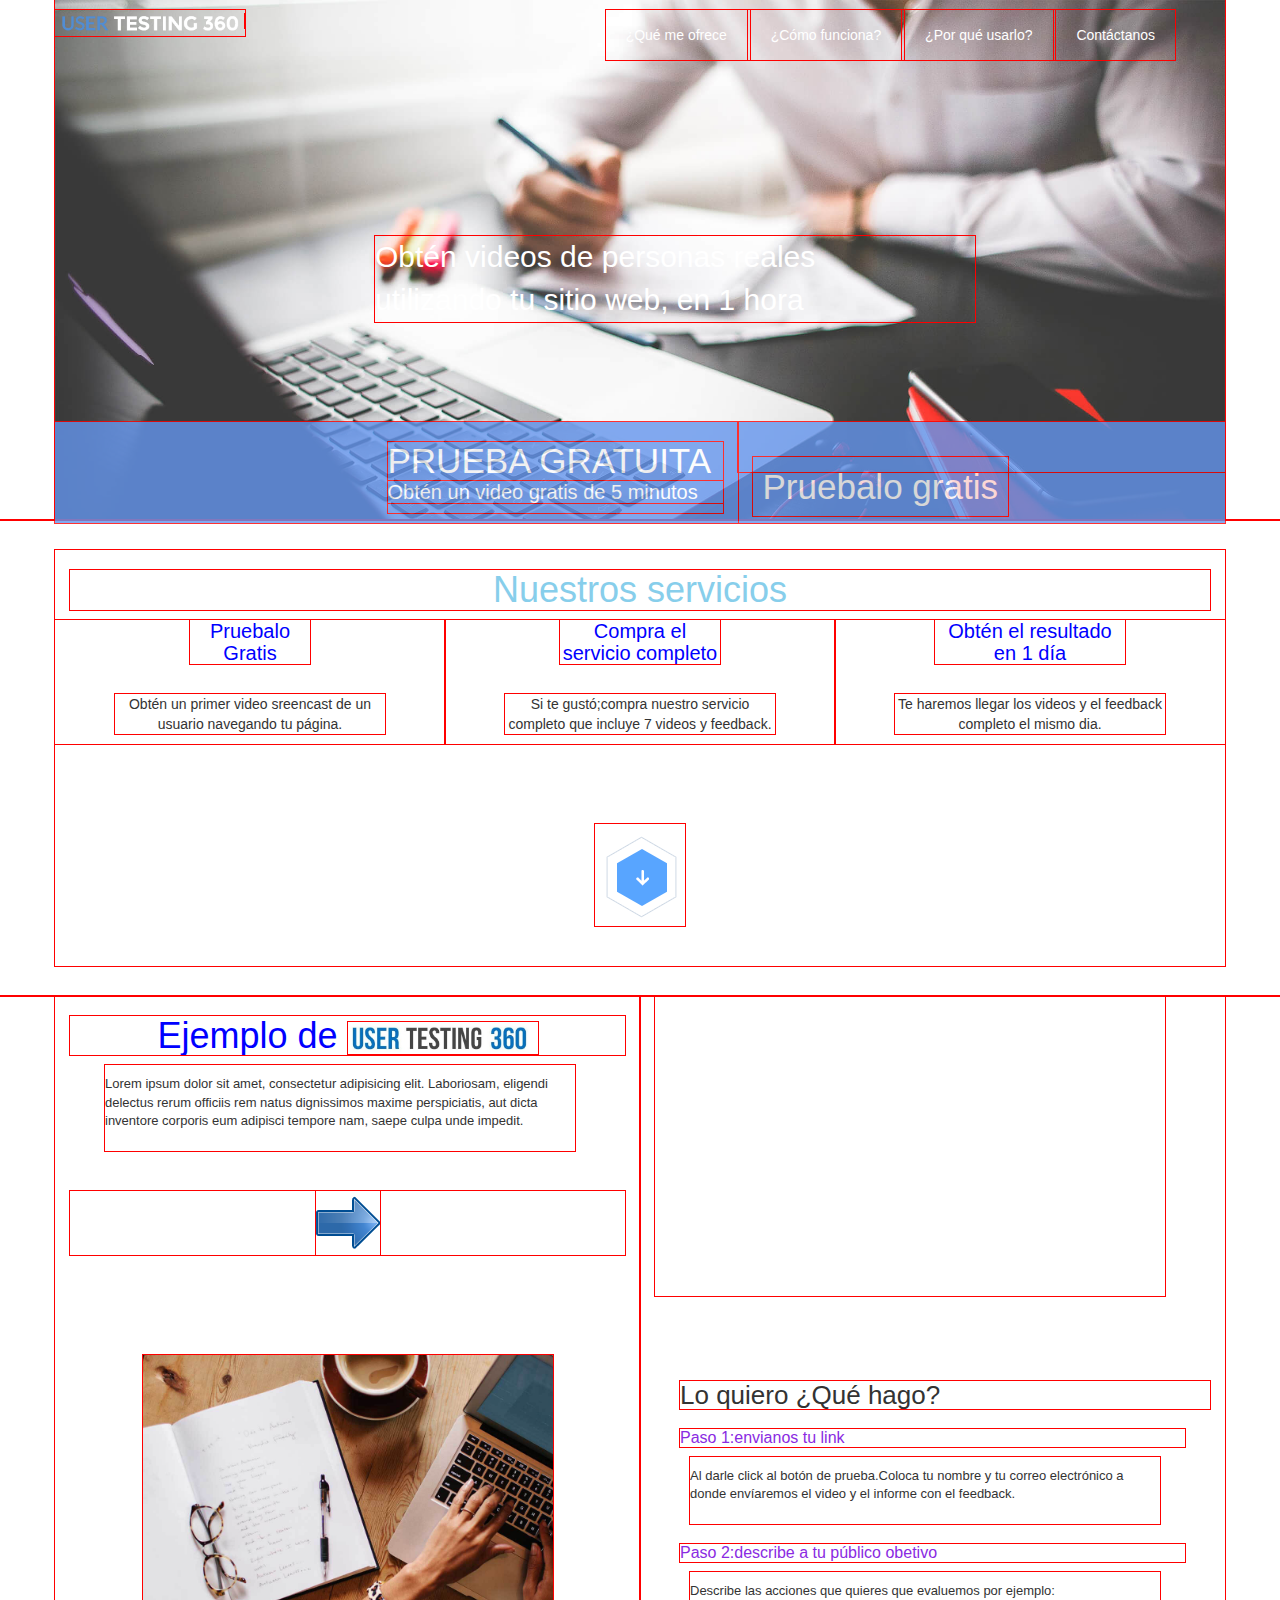
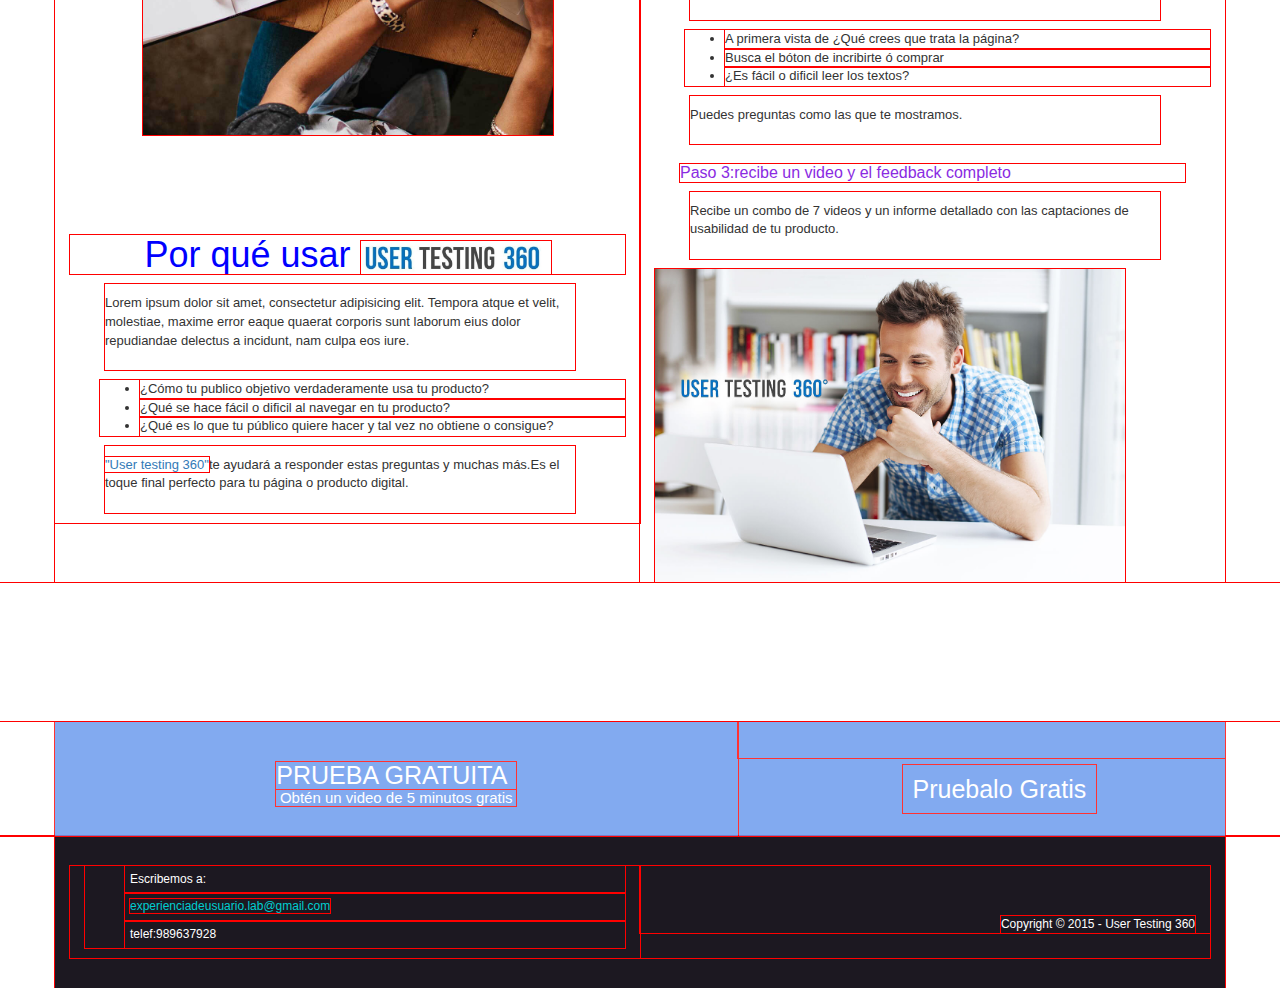
==== Problema/index.html @ 3e884a60 "PRIMERA PARTE" ====
<!DOCTYPE html>
<html lang="en">
<head>
	<meta charset="UTF-8">
	<title>User Testing 360°</title>
	<link href='https://fonts.googleapis.com/css?family=Open+Sans:400,700,400italic' rel='stylesheet' type='text/css'>
	<link href='https://fonts.googleapis.com/css?family=Courgette' rel='stylesheet' type='text/css'>
	<link rel="stylesheet" href="css/font-awesome.css">
	<link rel="stylesheet" href="css/main.css">
	<meta name="viewport" content="width=device-width, user-scalable=no, initial-scale=1.0, maximum-scale=1.0, minimum-scale=1.0">
	<link rel="stylesheet" href="css/animate.css">
	<link rel="stylesheet" href="css/bootstrap.min.css">
	<link rel="stylesheet" href="css/icomoon.css">
	<link rel="stylesheet" href="css/queries.css">
	
</head>
<body>
<header>
    <div class="container">
    <img src="image/user-r.png">
       <span class="icon-list2"></span>
        <ul class="list-menu">
         <li> <a herf="#">¿Qué me ofrece</a></li>
         <li><a herf="#">¿Cómo funciona?</a></li>
         <li><a herf="#">¿Por qué usarlo?</a></li>
         <li><a herf="#">Contáctanos</a></li>
        </ul>    
        
        
        <div class="cajita"> Obtén videos de personas reales utilizando tu sitio web, en 1 hora</div>
        
        <div class="  row">
             <div class="col-md-7">
                  <h1>PRUEBA GRATUITA<p> Obtén un video gratis de 5 minutos</p></h1>
             </div>
             <div class="col-md-5"><span>Pruebalo gratis</span></div>
    
             
        </div>   
    </div>
    
    
</header>
	<!-- contenido section -->
	
	
  <section class="hero">
    <div class="container">
      <h1>Nuestros servicios</h1>  
      <div class="row">
         <div class="col-md-4">
              <h3 class="uno">Pruebalo Gratis</h3>
              <p>Obtén un primer video sreencast de un usuario navegando tu página.</p>
         </div>
         <div class="col-md-4">
              <h3 class="dos">Compra el servicio completo</h3>
              <p>Si te gustó;compra nuestro servicio completo que incluye 7 videos y feedback.</p>
         </div>
         <div class="col-md-4">
              <h3 class="tres">Obtén el resultado en 1 día</h3>
              <p>Te haremos llegar los videos y el feedback completo el mismo dia.</p>
         </div>
    
         
      </div>
      <img src="image/separador.png">
    </div>
   </section>
   
   <section class="contenido">
      <div class="container">
             <div class="row">
              <div class="col-md-6">
                    <h1>Ejemplo de <img class="logo" src="image/logo-2.jpg"></h1>
                       <p>Lorem ipsum dolor sit amet, consectetur adipisicing elit. Laboriosam, eligendi delectus rerum officiis rem natus dignissimos maxime perspiciatis, aut dicta inventore corporis eum adipisci tempore nam, saepe culpa unde impedit.</p>
                    <h5><img  class="flecha"src="image/flecha.png"></h5>
                    <div class="imagen"> </div>
                    <h1>Por qué usar <img src="image/logo-2.jpg"></h1>
                        <p>Lorem ipsum dolor sit amet, consectetur adipisicing elit. Tempora atque et velit, molestiae, maxime error eaque quaerat corporis sunt laborum eius dolor repudiandae delectus a incidunt, nam culpa eos iure.</p>
                        <ul>
                            <li>¿Cómo tu publico objetivo verdaderamente usa tu producto?</li>
                            <li>¿Qué se hace fácil o dificil al navegar en tu producto?</li>
                            <li>¿Qué es lo que tu público quiere hacer y tal vez no obtiene o consigue?</li>
                        </ul>
                        <p><a>"User testing 360"</a>te ayudará a responder estas preguntas y muchas más.Es el toque final perfecto para tu página o producto digital.</p>
              </div>
              <div class="col-md-6">
              
                    <iframe width="510" height="300" src="https://www.youtube.com/embed/u7MDfG9ZJTU" frameborder="0" allowfullscreen></iframe>
                 <h2>Lo quiero ¿Qué hago?</h2>
                 <h3>Paso 1:envianos tu link</h3>
                    <p>Al darle click al botón de prueba.Coloca tu nombre y tu correo electrónico a donde envíaremos el video y el informe con el feedback.</p>
                 <h3>Paso 2:describe a tu público obetivo</h3>
                     <p>Describe las acciones que quieres que evaluemos por ejemplo:</p>
                     <ul>
                         
                         <li>A primera vista de ¿Qué crees que trata la página?</li>
                         <li>Busca el bóton de incribirte ó comprar</li>
                         <li>¿Es fácil o dificil leer los textos?</li>
                     </ul>
                     <p>Puedes preguntas como las que te mostramos.</p>
                  <h3>Paso 3:recibe un video y el feedback completo</h3>
                      <p>Recibe un combo de 7 videos y un informe detallado con las captaciones de usabilidad de tu producto.</p>
                   <img src="image/banner.jpg" width="470px">

              </div>
              </div>
       </div>
   </section>
   <section class="relleno">
       <div class="container">
           <div class="row">
              <div class="col-md-7"><h2>PRUEBA GRATUITA <p>Obtén un video de 5 minutos gratis</p></h2></div>
              <div class="col-md-5"> <span>Pruebalo Gratis</span></div>
           </div>
           
        </div>
       
   </section>
   <footer>
      <div class="container">
       <div class="row">
           <div class="col-md-6">
               <ul>
                   
                   <li>Escribemos a:</li>
                   <li><a>experienciadeusuario.lab@gmail.com</a></li>
                   <li>telef:989637928</li>
                   
               </ul>
           </div>
           <div class="col-md-6">
              <p>Copyright © 2015 - User Testing 360</p>
           </div>
       </div>
       </div>
        
   </footer>
</body>
</html>
---- Problema/css/main.css ----
*{
   outline: 1px solid red;
}

}
body{
    padding: 0;
    margin: 0;
    font-family:cursive;
  
}

header .container{
    padding: 10px 0px;
    background:url(../image/large.jpg)no-repeat;
    background-size: cover;
    background-color: black;
    height: 520px;
    
}

    
    
    
    
    

header .cajita{
    color: white;
    
    width: 600px;
    font-size: 30px;
    position: relative;
    top: 200px;
    left: 320px;
    
   
   
}
header .row
{
    background-color:cornflowerblue;
    opacity: 0.8;
    position: relative;
    top: 300px;
    margin: 0;
    
}
header .row h1{
    color: white;
    float: right;
    width: 335px;
    font-size: 35px;
    
}
header .row p{
    font-size: 20px;
}
header .row span{
    border-radius: 4px solid white;
    color: white;
    font-size: 35px;
    padding: 10px;
    position: relative;
    top: 40px
}
header img{
    width: 190px;
}
.list-menu{
    float: right;
    list-style: none;
   margin-right: 50px;
    padding: 0;
    
}
    
.list-menu li{
    display: inline-block;
    
    
}
.list-menu li a{
    display: block;
    padding: 15px 20px;
    color: white;
}

.hero 
{
    padding: 30px 0px;
    text-align: center;

}
.hero h1{
    text-align: center;
    color: skyblue;
}
.hero .row{
    text-align: center;
}
.hero h3{
    color: blue;
}
.hero .uno{
    font-size: 20px;
    width: 120px;
    margin: 0 auto;
    margin-bottom: 30px;
}
.hero .dos{
    font-size: 20px;
    width: 160px;
    margin: 0 auto;
    margin-bottom: 30px;
}
.hero .tres{
    font-size: 20px;
    width: 190px;
    margin: 0 auto;
    margin-bottom: 30px;
}
.hero p{
    margin-left: 45px;
    margin-right: 45px;
}
.hero img {
    margin-bottom: 40px;
    margin-top: 80px;
}
.contenido h1{
    color: blue;
    text-align: center;
}
.contenido .row .imagen{
    background: url(../image/sec-2.jpg)no-repeat;
    background-size:cover;
    width: 410px;
    height: 380px;
    margin: 0 auto;
    margin-bottom: 100px;
}
.contenido h1 img{
    width: 190px;
    
}
.contenido .row h5{

    text-align: center;
    margin-top: 40px;
    margin-bottom: 100px;

}
.contenido h2{
    margin-left: 25px;
    font-size: 26px;
    margin-top: 80px
}
.contenido h3{
    color: blueviolet; font-size: 16px;
    margin-left: 25px;
    margin-right: 25px;
}
.contenido p{
    margin-left: 35px;
    margin-right: 50px;
    font-size: 13px;
    padding-bottom: 20px;
    padding-top: 10px
}
.contenido ul{
    font-size: 13px;
    margin-left: 30px
}
.contenido .row .img-responsive{
    width: 500px
}
.relleno{
    margin-top: 140px;
}
.relleno .container
{
    background-color:cornflowerblue;
    opacity: 0.8;    
    
}
.relleno .container h2{
    color: white;
margin: 0 auto;
    width: 240px;
    font-size: 25px;
    margin-top: 40px;
    margin-bottom: 30px;
    
}
.relleno .row p{
    font-size: 15px;
    text-align: center
}
.relleno .row span{
    border-radius: 4px solid white;
    color: white;
    font-size: 25px;
    position: relative;
    left: 150px;
    
    padding: 10px;
    top: 50px
}

footer .container{
    
    margin: 0 auto;
    
    color: white;
    background-color: #1c1821;
    padding: 30px;
}
footer ul{
    list-style: none;
}
footer ul li{
    padding: 5px;
    font-size: 12px;
}
footer a{
    color: darkturquoise;
}
footer p{
    font-size: 12px;
    float: right;
    margin-bottom: 0;
    margin-top: 50px;
    
}

@media screen and (max-width:920px){
    .container{
        width: 600px;
    }
   .icon-list2{
        display: inline-block;
        float: right;
        color: white;
        font-size: 20px;
    }
    .col-1, .col-2, .col-3{
        width: 100%;
    }
    .list-menu{
        display: none;
    }
    .col-2{
        display: none;

    }
    
    
}


@media screen and ( max-width:600px){
     
    .container{
        width: 100
    }
    .list-menu{
        display: none;
    }
    .col-2{
        display: none;
    }
    .col-1, .col-2, .col-3{
        width: 100%;
    }
    .block-form{
        margin: 0;
    }
    
    
}
---- Problema/css/icomoon.css ----
@font-face {
	font-family: 'icomoon';
	src:url('../fonts/icomoon.eot?6zm5h9');
	src:url('../fonts/icomoon.eot?6zm5h9#iefix') format('embedded-opentype'),
		url('../fonts/icomoon.ttf?6zm5h9') format('truetype'),
		url('../fonts/icomoon.woff?6zm5h9') format('woff'),
		url('../fonts/icomoon.svg?6zm5h9#icomoon') format('svg');
	font-weight: normal;
	font-style: normal;
}

[class^="icon-"], [class*=" icon-"] {
	font-family: 'icomoon';
	speak: none;
	font-style: normal;
	font-weight: normal;
	font-variant: normal;
	text-transform: none;
	line-height: 1;

	/* Better Font Rendering =========== */
	-webkit-font-smoothing: antialiased;
	-moz-osx-font-smoothing: grayscale;
}

.icon-laptop:before {
	content: "\e001";
}
.icon-document:before {
	content: "\e005";
}
.icon-documents:before {
	content: "\e006";
}
.icon-search:before {
	content: "\e007";
}
.icon-presentation:before {
	content: "\e00e";
}
.icon-video:before {
	content: "\e011";
}
.icon-envelope:before {
	content: "\e028";
}
.icon-gears:before {
	content: "\e02b";
}
.icon-pencil:before {
	content: "\e032";
}
.icon-tools:before {
	content: "\e033";
}
.icon-tools-2:before {
	content: "\e034";
}
.icon-magnifying-glass:before {
	content: "\e037";
}
.icon-profile-male:before {
	content: "\e040";
}
.icon-profile-female:before {
	content: "\e041";
}
.icon-speedometer:before {
	content: "\e051";
}
.icon-clock:before {
	content: "\e055";
}
.icon-alarmclock:before {
	content: "\e059";
}
.icon-happy:before {
	content: "\e05b";
}
.icon-sad:before {
	content: "\e05c";
}
.icon-facebook:before {
	content: "\e05d";
}
.icon-twitter:before {
	content: "\e05e";
}
.icon-linkedin:before {
	content: "\e062";
}
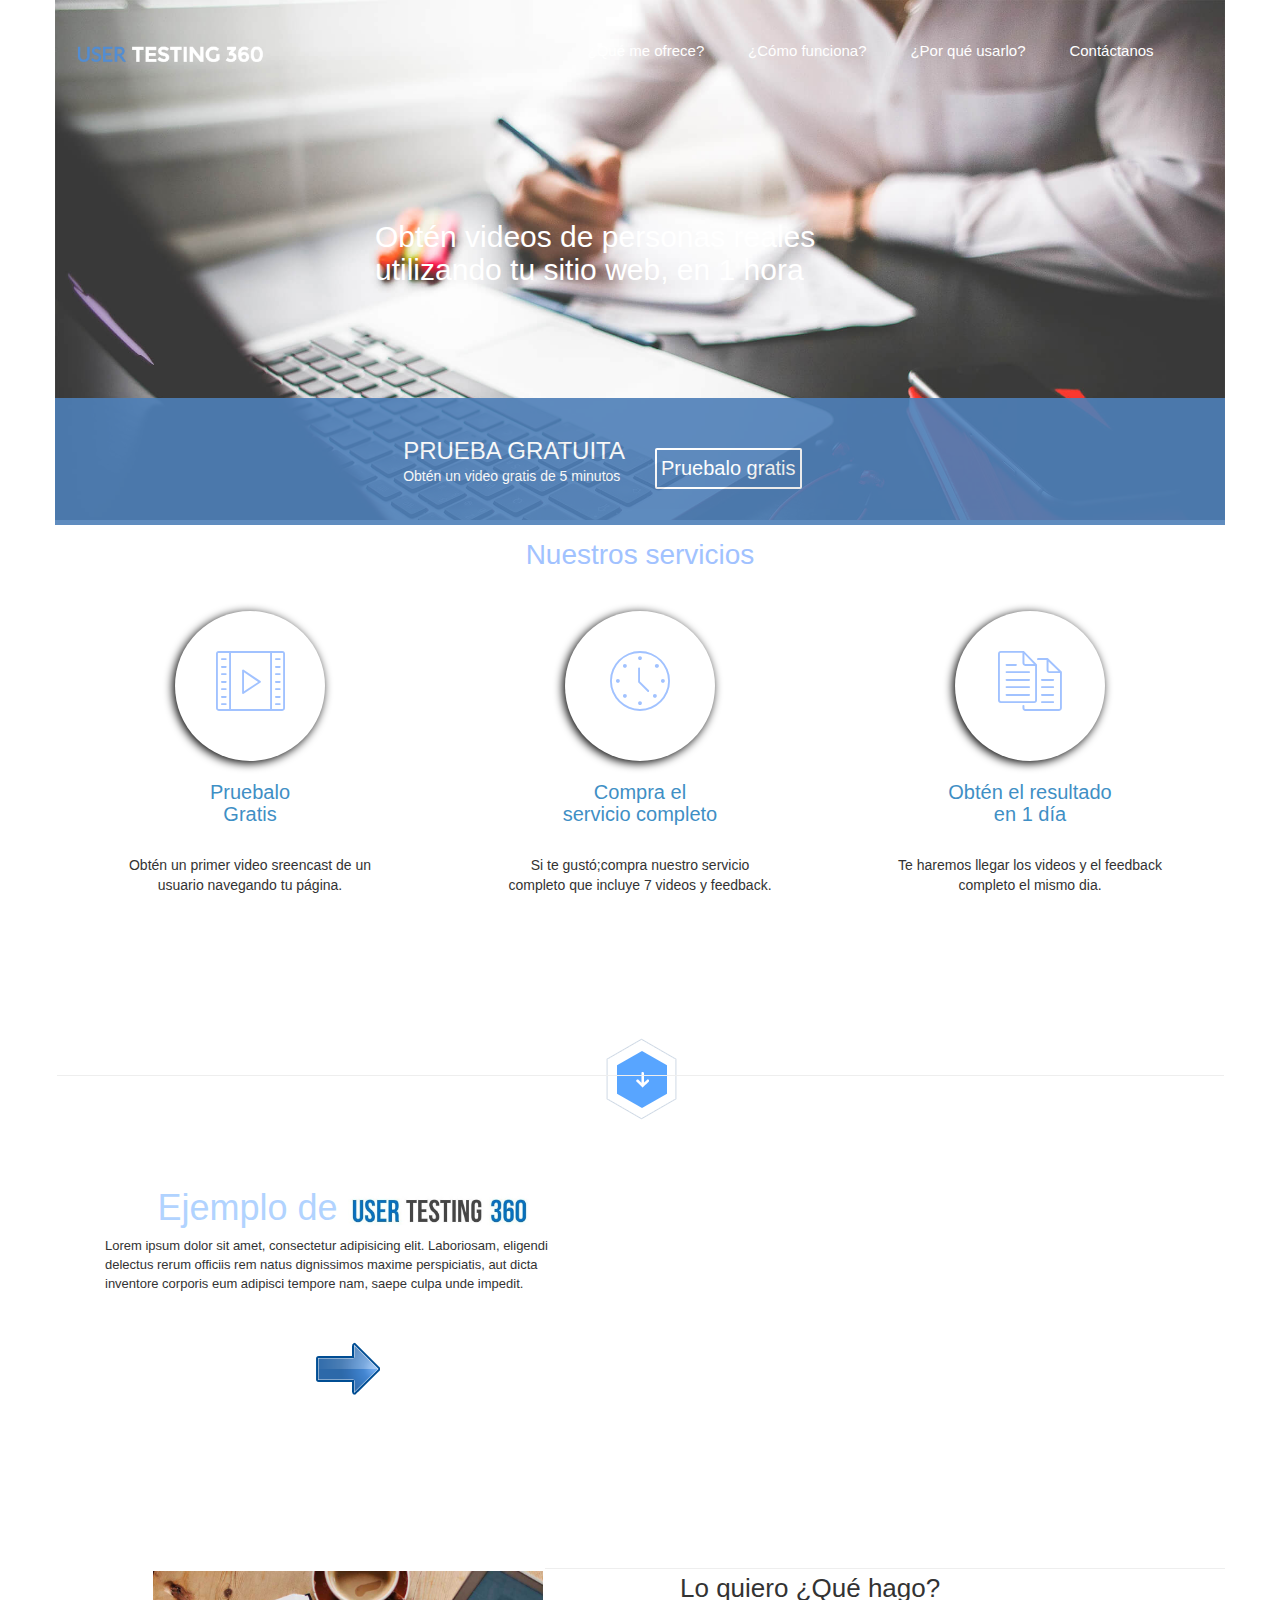
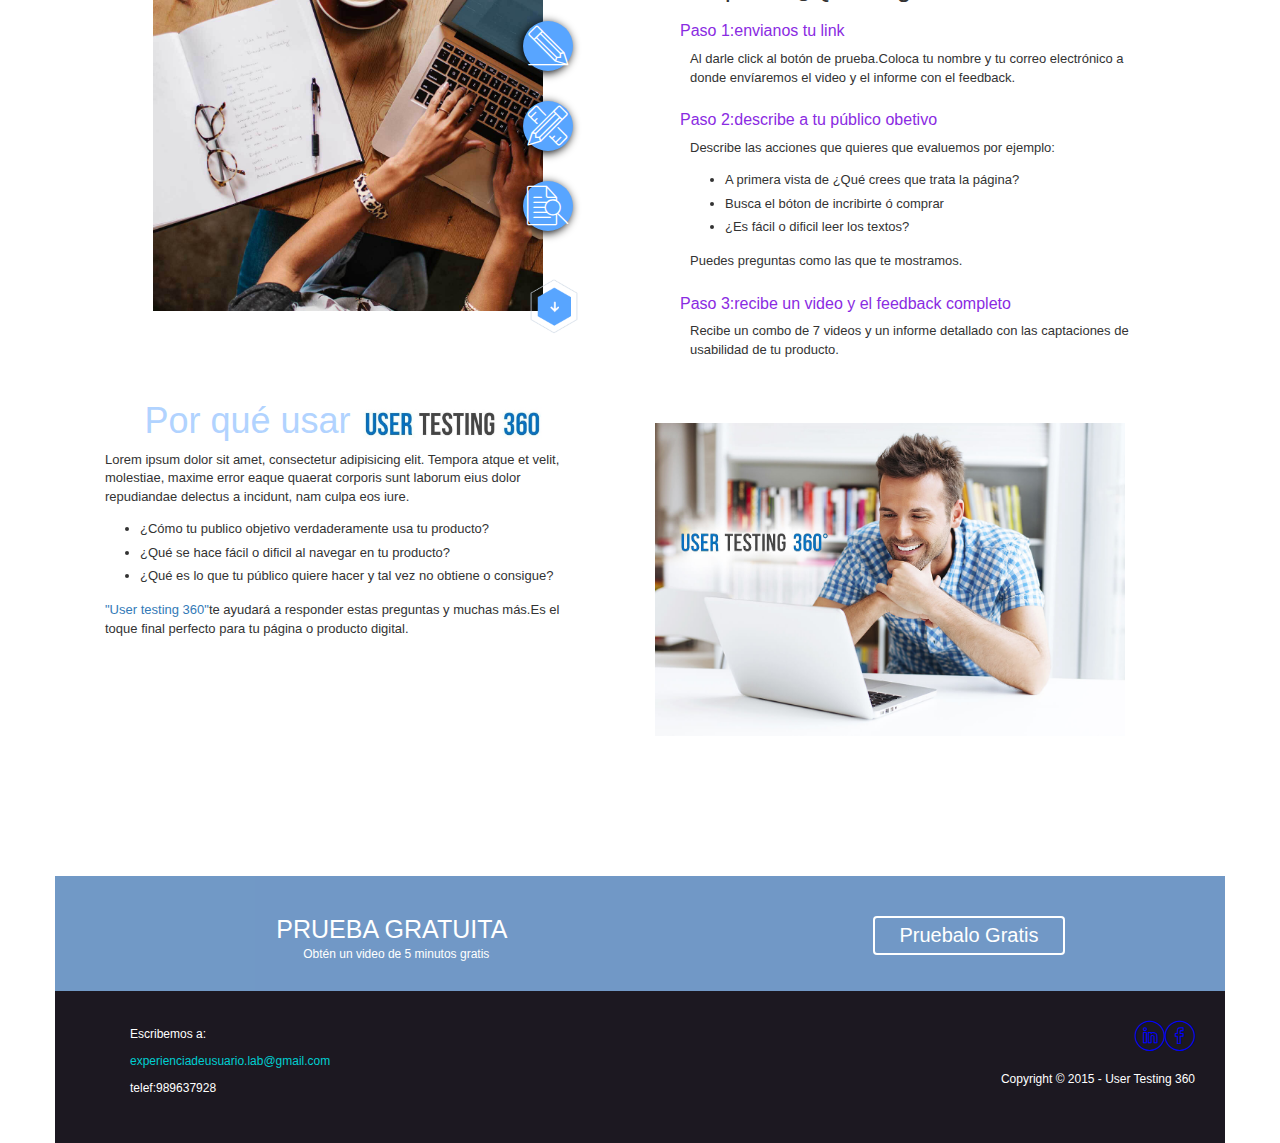
==== commit 717e85c5: "Arreglos en css" ====
--- a/Problema/index.html
+++ b/Problema/index.html
@@ -18,23 +18,33 @@
 <body>
 <header>
     <div class="container">
-    <img src="image/user-r.png">
-       <span class="icon-list2"></span>
-        <ul class="list-menu">
-         <li> <a herf="#">¿Qué me ofrece</a></li>
-         <li><a herf="#">¿Cómo funciona?</a></li>
-         <li><a herf="#">¿Por qué usarlo?</a></li>
-         <li><a herf="#">Contáctanos</a></li>
-        </ul>    
+         <div class=" caja-row">
+            <div class="col-md-5">
+                 <img src="image/user-r.png" class="img-responsive" alt="">
+            </div>
+            <div class="col-md-7">
+               <nav>
+                  <ul class="list-inline">
+                       <li> <a herf="#">¿Qué me ofrece?</a></li>
+                       <li><a herf="#">¿Cómo funciona?</a></li>
+                       <li><a herf="#">¿Por qué usarlo?</a></li>
+                       <li><a herf="#">Contáctanos</a></li>
+                   </ul>  
+                   
+               </nav>
+                
+            </div> 
+             
+         </div>
+           
         
+        <div class="frase"> <h2>Obtén videos de personas reales utilizando tu sitio web, en 1 hora</h2></div>
         
-        <div class="cajita"> Obtén videos de personas reales utilizando tu sitio web, en 1 hora</div>
-        
-        <div class="  row">
-             <div class="col-md-7">
-                  <h1>PRUEBA GRATUITA<p> Obtén un video gratis de 5 minutos</p></h1>
+        <div class="row">
+             <div class="col-md-4 col-md-offset-2">
+                  <h3>PRUEBA GRATUITA<p> Obtén un video gratis de 5 minutos</p></h3>
              </div>
-             <div class="col-md-5"><span>Pruebalo gratis</span></div>
+             <div class="col-md-4"><button>Pruebalo gratis</button></div>
     
              
         </div>   
@@ -50,21 +60,30 @@
       <h1>Nuestros servicios</h1>  
       <div class="row">
          <div class="col-md-4">
+              <div class="icon-container">
+                <i  class="icon-video"></i>  
+               </div>
               <h3 class="uno">Pruebalo Gratis</h3>
               <p>Obtén un primer video sreencast de un usuario navegando tu página.</p>
-         </div>
+          </div>
          <div class="col-md-4">
+                <div class="icon-container">
+                  <i  class="icon-clock"></i>  
+                </div>
               <h3 class="dos">Compra el servicio completo</h3>
               <p>Si te gustó;compra nuestro servicio completo que incluye 7 videos y feedback.</p>
-         </div>
+           </div>
          <div class="col-md-4">
+                <div class="icon-container">
+                  <i  class="icon-documents"></i>  
+                </div>
               <h3 class="tres">Obtén el resultado en 1 día</h3>
               <p>Te haremos llegar los videos y el feedback completo el mismo dia.</p>
          </div>
     
          
       </div>
-      <img src="image/separador.png">
+      <hr><img src="image/separador.png">
     </div>
    </section>
    
@@ -75,7 +94,23 @@
                     <h1>Ejemplo de <img class="logo" src="image/logo-2.jpg"></h1>
                        <p>Lorem ipsum dolor sit amet, consectetur adipisicing elit. Laboriosam, eligendi delectus rerum officiis rem natus dignissimos maxime perspiciatis, aut dicta inventore corporis eum adipisci tempore nam, saepe culpa unde impedit.</p>
                     <h5><img  class="flecha"src="image/flecha.png"></h5>
-                    <div class="imagen"> </div>
+                    <div class="imagen">
+                          <div class="icon-contenido1">
+                                <i  class="icon-pencil"></i>  
+                           </div>
+                           <div class="icon-contenido2">
+                                <i  class="icon-tools"></i>  
+                           </div>
+                           <div class="icon-contenido3">
+                                <i  class="icon-search"></i>  
+                           </div>
+                           
+                                <img class="icon-contenido4" src="image/separador.png">  
+                           
+                    
+                     </div>
+                           
+                     
                     <h1>Por qué usar <img src="image/logo-2.jpg"></h1>
                         <p>Lorem ipsum dolor sit amet, consectetur adipisicing elit. Tempora atque et velit, molestiae, maxime error eaque quaerat corporis sunt laborum eius dolor repudiandae delectus a incidunt, nam culpa eos iure.</p>
                         <ul>
@@ -88,6 +123,7 @@
               <div class="col-md-6">
               
                     <iframe width="510" height="300" src="https://www.youtube.com/embed/u7MDfG9ZJTU" frameborder="0" allowfullscreen></iframe>
+                 <hr>
                  <h2>Lo quiero ¿Qué hago?</h2>
                  <h3>Paso 1:envianos tu link</h3>
                     <p>Al darle click al botón de prueba.Coloca tu nombre y tu correo electrónico a donde envíaremos el video y el informe con el feedback.</p>
@@ -102,7 +138,7 @@
                      <p>Puedes preguntas como las que te mostramos.</p>
                   <h3>Paso 3:recibe un video y el feedback completo</h3>
                       <p>Recibe un combo de 7 videos y un informe detallado con las captaciones de usabilidad de tu producto.</p>
-                   <img src="image/banner.jpg" width="470px">
+                    <div class="imag"><img src="image/banner.jpg" width="470px"></div>
 
               </div>
               </div>
@@ -112,7 +148,7 @@
        <div class="container">
            <div class="row">
               <div class="col-md-7"><h2>PRUEBA GRATUITA <p>Obtén un video de 5 minutos gratis</p></h2></div>
-              <div class="col-md-5"> <span>Pruebalo Gratis</span></div>
+              <div class="col-md-5"> <button>Pruebalo Gratis</button></div>
            </div>
            
         </div>
@@ -131,6 +167,8 @@
                </ul>
            </div>
            <div class="col-md-6">
+             <i class="icon-facebook"></i>
+             <i class="icon-linkedin"></i>
               <p>Copyright © 2015 - User Testing 360</p>
            </div>
        </div>
--- a/Problema/css/main.css
+++ b/Problema/css/main.css
@@ -1,5 +1,5 @@
 *{
-   outline: 1px solid red;
+ 
 }
 
 }
@@ -11,96 +11,98 @@
 }
 
 header .container{
-    padding: 10px 0px;
+    padding: 40px 0px;
     background:url(../image/large.jpg)no-repeat;
     background-size: cover;
     background-color: black;
     height: 520px;
     
-}
-
-    
-    
-    
-    
-    
-
-header .cajita{
-    color: white;
-    
-    width: 600px;
-    font-size: 30px;
-    position: relative;
-    top: 200px;
-    left: 320px;
-    
-   
-   
-}
-header .row
-{
-    background-color:cornflowerblue;
-    opacity: 0.8;
-    position: relative;
-    top: 300px;
+
+    
+}
+
+header .img-responsive{
+    width: 200px
+}
+
+header li a{
+    color: white;
+    font-size: 15px;
+    padding-left: 30px
+}
+
+header .frase{
+
+    width: 530px;
+    margin: 0 auto;
+    margin-top: 180px;
+    color: white;
+}    
+header .row{
     margin: 0;
-    
-}
-header .row h1{
+    background-color: #4e7fb8;
+    position: relative;
+    top: 102px;
+    opacity: 0.9;
+    padding: 20px
+}
+header h3{
     color: white;
     float: right;
-    width: 335px;
-    font-size: 35px;
-    
-}
+}
+
 header .row p{
-    font-size: 20px;
-}
-header .row span{
-    border-radius: 4px solid white;
-    color: white;
-    font-size: 35px;
-    padding: 10px;
-    position: relative;
-    top: 40px
-}
-header img{
-    width: 190px;
-}
-.list-menu{
-    float: right;
-    list-style: none;
-   margin-right: 50px;
-    padding: 0;
-    
-}
-    
-.list-menu li{
-    display: inline-block;
-    
-    
-}
-.list-menu li a{
-    display: block;
-    padding: 15px 20px;
-    color: white;
-}
+    font-size: 14px;
+    padding-top: 5px;
+}
+header .row button{
+    border-radius: 2px;
+    border: 2px solid white;
+    color: white;
+    font-size: 20px;
+    padding: 4px;
+    position: relative;
+    top:30px;
+    background-color:#4e7fb8;
+}
+.hero hr{
+    position: relative;
+    width: 1167px;
+    left: -13px;
+
+    top: 150px
+}
+
 
 .hero 
 {
-    padding: 30px 0px;
-    text-align: center;
-
-}
+    
+    text-align: center;
+
+}
+.icon-container{
+    width: 150px;
+    height: 150px;
+    line-height: 150px;
+    margin:0 auto;
+    font-size: 60px;
+    text-align: center;
+    box-shadow: -2px 2px 10px black;
+    padding: 40px;
+    margin-bottom: 20px;
+    border-radius: 200px;
+    color: #a1c2ff;
+}
+
 .hero h1{
     text-align: center;
-    color: skyblue;
-}
-.hero .row{
-    text-align: center;
-}
+    color: #a1c2ff;
+    font-size: 28px;
+    margin-bottom: 40px;
+}
+
 .hero h3{
-    color: blue;
+    color: #3f8fc5;
 }
 .hero .uno{
     font-size: 20px;
@@ -129,17 +131,90 @@
     margin-top: 80px;
 }
 .contenido h1{
-    color: blue;
-    text-align: center;
+    color: #b1d3ff;
+    text-align: center;
+}
+.contenido hr{
+    position: relative;
+    top: 75px;
+    width: 680px;
+    left: -110px
 }
 .contenido .row .imagen{
     background: url(../image/sec-2.jpg)no-repeat;
     background-size:cover;
-    width: 410px;
-    height: 380px;
-    margin: 0 auto;
-    margin-bottom: 100px;
-}
+    width: 390px;
+    height: 340px;
+    margin: 0 auto;
+    margin-bottom: 90px;
+    
+}
+.contenido  .icon-contenido1 {
+   width: 50px;
+    height: 50px;
+    line-height: 50px;
+    margin:0 auto;
+    font-size: 40px;
+    text-align: center;
+    box-shadow: -2px 2px 10px black;
+
+    border-radius: 200px;
+    color: white;
+    background-color: #58a5ff;
+    position: relative;
+    top: 50px;
+    left: 200px;
+    
+}
+.contenido  .icon-contenido2 {
+   width: 50px;
+    height: 50px;
+    line-height: 50px;
+    margin:0 auto;
+    font-size: 40px;
+    text-align: center;
+    box-shadow: -2px 2px 10px black;
+    border-radius: 200px;
+    color: white;
+    background-color: #58a5ff; 
+    position: relative;
+    top: 80px;
+    left: 200px;
+}
+.contenido  .icon-contenido3 {
+   width: 50px;
+    height: 50px;
+    line-height: 50px;
+    margin:0 auto;
+    font-size: 40px;
+    text-align: center;
+    box-shadow: -2px 2px 10px black;
+    border-radius: 200px;
+    color:white;
+    background-color: #58a5ff;
+    position: relative;
+    top: 110px;
+    left: 200px;
+}
+.contenido  .icon-contenido4 {
+    margin:0 auto;
+    text-align: center;
+    color: white;
+    width: 60px;
+    position: relative;
+    top: 150px;
+    left: 370px;
+
+    
+    
+}
+.contenido .imag{
+    margin-top: 60px;
+    width: 470px;
+    
+}
+
+
 .contenido h1 img{
     width: 190px;
     
@@ -148,7 +223,7 @@
 
     text-align: center;
     margin-top: 40px;
-    margin-bottom: 100px;
+    margin-bottom: 170px;
 
 }
 .contenido h2{
@@ -165,22 +240,26 @@
     margin-left: 35px;
     margin-right: 50px;
     font-size: 13px;
-    padding-bottom: 20px;
-    padding-top: 10px
+    padding-bottom: 4px;
 }
 .contenido ul{
     font-size: 13px;
+    
     margin-left: 30px
+}
+.contenido li{
+    padding-bottom: 5px;
 }
 .contenido .row .img-responsive{
     width: 500px
 }
 .relleno{
     margin-top: 140px;
+    
 }
 .relleno .container
 {
-    background-color:cornflowerblue;
+    background-color:#4e7fb8;
     opacity: 0.8;    
     
 }
@@ -194,18 +273,20 @@
     
 }
 .relleno .row p{
-    font-size: 15px;
-    text-align: center
-}
-.relleno .row span{
-    border-radius: 4px solid white;
-    color: white;
-    font-size: 25px;
-    position: relative;
-    left: 150px;
-    
-    padding: 10px;
-    top: 50px
+    font-size: 12px;
+    text-align: center;
+    padding-top: 4px;
+}
+.relleno .row button{
+    border-radius: 4px;
+    border: 2px solid white;
+    color: white;
+    font-size: 20px;
+    position: relative;
+    left: 120px;
+    background-color:#4e7fb8; 
+    padding: 3px 25px 3px 25px;
+    top: 40px;
 }
 
 footer .container{
@@ -230,7 +311,17 @@
     font-size: 12px;
     float: right;
     margin-bottom: 0;
-    margin-top: 50px;
+    margin-top: 20px;
+    margin-left: 295px
+
+    
+}
+footer i{
+    font-size:30px;
+    color: blue;
+    float: right;
+    
+
     
 }
 
@@ -238,23 +329,7 @@
     .container{
         width: 600px;
     }
-   .icon-list2{
-        display: inline-block;
-        float: right;
-        color: white;
-        font-size: 20px;
-    }
-    .col-1, .col-2, .col-3{
-        width: 100%;
-    }
-    .list-menu{
-        display: none;
-    }
-    .col-2{
-        display: none;
-
-    }
-    
+   
     
 }
 
@@ -262,15 +337,13 @@
 @media screen and ( max-width:600px){
      
     .container{
-        width: 100
-    }
-    .list-menu{
+        width: 100%;
+    }
+    .list-inline{
         display: none;
     }
-    .col-2{
-        display: none;
-    }
-    .col-1, .col-2, .col-3{
+    
+    .col-md-6, .col-md-4, .col-md-7, col-md-5{
         width: 100%;
     }
     .block-form{
